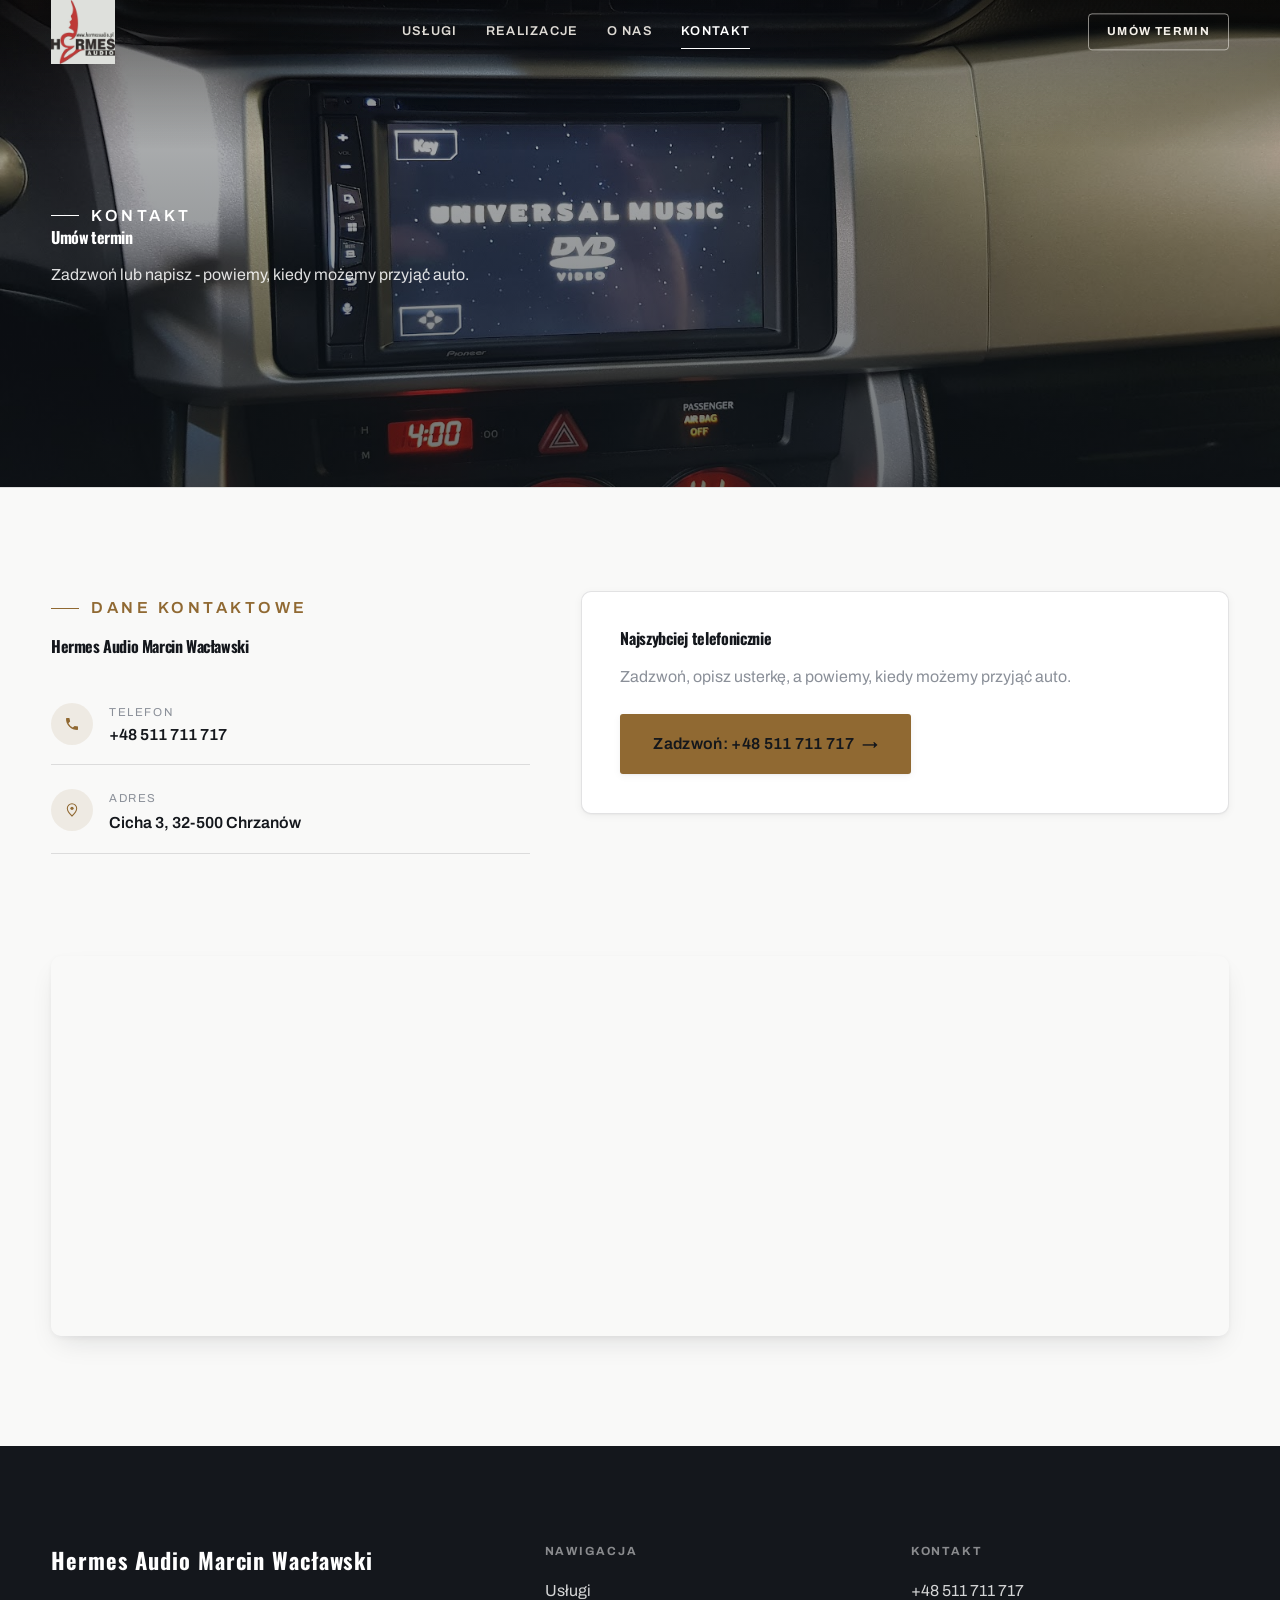
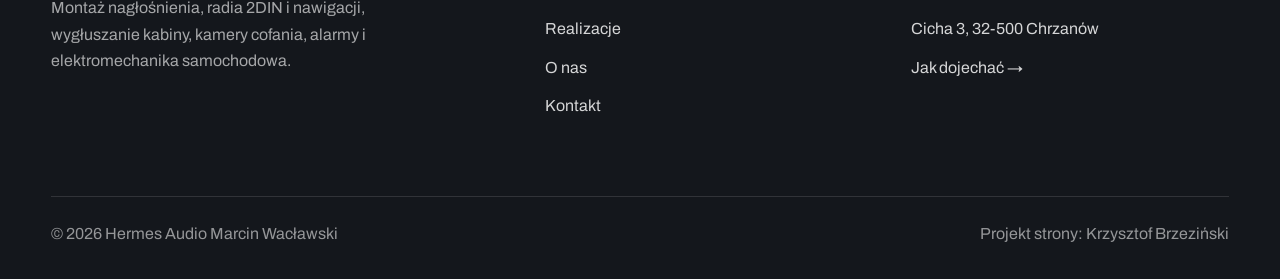
==== kontakt.html @ f65527d9 "Demo strony: Hermes Audio Marcin Wacławski (car audio, Chrzanów) Co-Authored-By: Claude Opus 4.8 (1M" ====
<!DOCTYPE html>
<html lang="pl">
<head>
<meta charset="UTF-8">
<meta name="viewport" content="width=device-width, initial-scale=1.0">
<title>Kontakt - Hermes Audio Marcin Wacławski</title>
<meta name="description" content="Kontakt Hermes Audio Marcin Wacławski - Cicha 3, 32-500 Chrzanów">
<link rel="preconnect" href="https://fonts.googleapis.com">
<link rel="preconnect" href="https://fonts.gstatic.com" crossorigin>
<link href="https://fonts.googleapis.com/css2?family=Oswald:wght@500;600;700&family=Archivo:wght@400;500;600&display=swap" rel="stylesheet">
<link rel="stylesheet" href="assets/styles.css">
</head>
<body>

<header class="nav">
  <div class="wrap nav-inner">
    <a class="brand brand-has-logo" href="index.html"><img class="brand-logo" src="img/logo.jpg" alt="Hermes Audio Marcin Wacławski"></a>
    <nav class="nav-links">
      <a href="oferta.html">Usługi</a>
      <a href="realizacje.html">Realizacje</a>
      <a href="o-nas.html">O nas</a>
      <a href="kontakt.html" class="active">Kontakt</a>
      <a href="kontakt.html" class="btn btn-accent">Umów termin</a>
    </nav>
    <button class="nav-toggle" aria-label="Menu"><span></span><span></span><span></span></button>
  </div>
</header>

<section class="pagehead">
  <img src="img/g4.jpg" alt="Hermes Audio Marcin Wacławski - Umów termin">
  <div class="wrap">
    <span class="eyebrow">Kontakt</span>
    <h1>Umów termin</h1>
    <p>Zadzwoń lub napisz - powiemy, kiedy możemy przyjąć auto.</p>
  </div>
</section>
<section>
  <div class="wrap contact-grid">
    <div class="reveal">
      <span class="eyebrow">Dane kontaktowe</span>
      <h2 style="margin:var(--space-4) 0 var(--space-6)">Hermes Audio Marcin Wacławski</h2>
      <div class="info-list">
        <div class="info-row"><div class="ic"><svg class="ico-tel" width="16" height="16" viewBox="0 0 24 24" fill="none" aria-hidden="true"><path d="M6.6 10.8a15.5 15.5 0 0 0 6.6 6.6l2.2-2.2a1 1 0 0 1 1-.24 11.4 11.4 0 0 0 3.6.58 1 1 0 0 1 1 1V20a1 1 0 0 1-1 1A17 17 0 0 1 3 4a1 1 0 0 1 1-1h3.5a1 1 0 0 1 1 1c0 1.25.2 2.46.58 3.6a1 1 0 0 1-.25 1l-2.23 2.2Z" fill="currentColor"/></svg></div><div><div class="lbl">Telefon</div><a class="val" href="tel:+48511711717">+48 511 711 717</a></div></div>
        <div class="info-row"><div class="ic"><svg class="ico-pin" width="16" height="16" viewBox="0 0 24 24" fill="none" aria-hidden="true"><path d="M12 21s7-6.1 7-11.5A7 7 0 0 0 5 9.5C5 14.9 12 21 12 21Z" stroke="currentColor" stroke-width="1.6" fill="none"/><circle cx="12" cy="9.5" r="2.4" fill="currentColor"/></svg></div><div><div class="lbl">Adres</div><div class="val">Cicha 3, 32-500 Chrzanów</div></div></div>
      </div>
    </div>
    <div class="reveal">
      <div class="form">
        <h3 style="margin-bottom:var(--space-4)">Najszybciej telefonicznie</h3>
        <p class="muted" style="margin-bottom:var(--space-5)">Zadzwoń, opisz usterkę, a powiemy, kiedy możemy przyjąć auto.</p>
        <a href="tel:+48511711717" class="btn btn-accent" style="justify-content:center">Zadzwoń: +48 511 711 717 <span class="arr">→</span></a>
      </div>
    </div>
  </div>
</section>
<section style="padding-top:0">
  <div class="wrap reveal">
    <iframe class="map" title="Hermes Audio Marcin Wacławski - Chrzanów" src="https://maps.google.com/maps?q=50.137861%2C19.421648&z=15&output=embed" loading="lazy" referrerpolicy="no-referrer-when-downgrade"></iframe>
  </div>
</section>

<footer>
  <div class="wrap">
    <div class="foot-grid">
      <div class="foot-brand">
        <div class="name">Hermes Audio Marcin Wacławski</div>
        <p>Montaż nagłośnienia, radia 2DIN i nawigacji, wygłuszanie kabiny, kamery cofania, alarmy i elektromechanika samochodowa.</p>
      </div>
      <div class="foot-col">
        <h4>Nawigacja</h4>
        <a href="oferta.html">Usługi</a>
        <a href="realizacje.html">Realizacje</a>
        <a href="o-nas.html">O nas</a>
        <a href="kontakt.html">Kontakt</a>
      </div>
      <div class="foot-col">
        <h4>Kontakt</h4>
        <a href="tel:+48511711717">+48 511 711 717</a>
        <p>Cicha 3, 32-500 Chrzanów</p>
        <a href="https://maps.google.com/?cid=7711486730273551252&g_mp=CiVnb29nbGUubWFwcy5wbGFjZXMudjEuUGxhY2VzLkdldFBsYWNlEAIYBCAA" target="_blank" rel="noopener">Jak dojechać →</a>
      </div>
    </div>
    <div class="foot-bot">
      <span>© 2026 Hermes Audio Marcin Wacławski</span>
      <span>Projekt strony: Krzysztof Brzeziński</span>
    </div>
  </div>
</footer>
<div class="sticky-reserve"><a class="sr-book" href="kontakt.html">Umów termin</a><a class="sr-call" href="tel:+48511711717" aria-label="Zadzwoń"><svg class="ico-tel" width="16" height="16" viewBox="0 0 24 24" fill="none" aria-hidden="true"><path d="M6.6 10.8a15.5 15.5 0 0 0 6.6 6.6l2.2-2.2a1 1 0 0 1 1-.24 11.4 11.4 0 0 0 3.6.58 1 1 0 0 1 1 1V20a1 1 0 0 1-1 1A17 17 0 0 1 3 4a1 1 0 0 1 1-1h3.5a1 1 0 0 1 1 1c0 1.25.2 2.46.58 3.6a1 1 0 0 1-.25 1l-2.23 2.2Z" fill="currentColor"/></svg></a></div>

<script src="assets/main.js"></script>
</body>
</html>
---- assets/styles.css ----
/* ============================================================
   STOLBASZ — premium, architektoniczny B2B fit-out
   Jasna paleta, zero brązu. System wg premium-web-craft.
   Projekt strony: Krzysztof Brzeziński
   ============================================================ */

:root{
  /* PALETA — jasna, architektoniczna, chłodna */
  --paper:#f4f5f7;          /* główne tło */
  --paper-2:#e7e9ee;        /* sekcje alternatywne (chłodny jasny szary) */
  --paper-3:#e7e9ee;        /* delikatne wypełnienia */
  --ink:#14171c;            /* tekst główny — chłodny grafit */
  --ink-soft:#1f242c;       /* nagłówki drugorzędne */
  --muted:#8b9099;          /* tekst poboczny */
  --line:rgba(20,23,28,.12);/* hairline */
  --accent:#c8a04a;         /* stonowany petrol-slate — jedyny akcent */
  --accent-d:#9a7a31;
  --accent-soft:rgba(200,160,74,.10);
  --dark:#14171c;           /* sekcje ciemne (stopka/CTA) */

  /* ODSTĘPY — skala 4/8 */
  --space-1:4px; --space-2:8px; --space-3:12px; --space-4:16px; --space-5:24px;
  --space-6:32px; --space-7:48px; --space-8:64px; --space-9:96px; --space-10:128px;

  /* TYPOGRAFIA — fluid clamp() */
  --text-sm:clamp(.82rem,.8rem+.1vw,.9rem);
  --text-base:clamp(1rem,.97rem+.15vw,1.1rem);
  --text-lg:clamp(1.12rem,1.05rem+.3vw,1.3rem);
  --text-h3:clamp(1.2rem,1.1rem+.5vw,1.5rem);
  --text-h2:clamp(1.9rem,1.5rem+1.9vw,2.8rem);
  --text-h1:clamp(2.6rem,1.9rem+3.6vw,4.6rem);

  /* PROMIENIE — architektoniczne, raczej ostre */
  --r-sm:3px; --r-md:6px; --r-lg:10px;

  /* RUCH */
  --ease:cubic-bezier(.25,.46,.45,.94); --dur:.24s;

  /* CIENIE — miękkie, warstwowe */
  --sh-sm:0 1px 2px rgba(16,24,32,.04), 0 2px 8px rgba(16,24,32,.05);
  --sh-md:0 2px 6px rgba(16,24,32,.05), 0 12px 28px -8px rgba(16,24,32,.12);
  --sh-lg:0 6px 14px rgba(16,24,32,.07), 0 26px 56px -18px rgba(16,24,32,.22);

  --hairline:1px solid var(--line);

  --font-display:'Oswald','Archivo',sans-serif;
  --font-body:'Archivo',sans-serif;
}

*{box-sizing:border-box;margin:0;padding:0}
html{scroll-behavior:smooth}
body{
  font-family:var(--font-body);
  font-size:var(--text-base);
  line-height:1.65;
  color:var(--ink);
  background:var(--paper);
  -webkit-font-smoothing:antialiased;
  text-rendering:optimizeLegibility;
}
img{max-width:100%;display:block}
a{color:inherit;text-decoration:none}

.wrap{width:min(92%,1180px);margin-inline:auto}
section{padding-block:clamp(52px,6.5vw,96px)}

h1,h2,h3{font-family:var(--font-display);font-weight:700;line-height:1.08;letter-spacing:-.02em;color:var(--ink)}
h1{font-size:var(--text-h1);letter-spacing:-.035em}
h2{font-size:var(--text-h2);letter-spacing:-.025em}
h3{font-size:var(--text-h3)}
p{max-width:65ch}

.eyebrow{
  font-family:var(--font-body);
  font-size:var(--text-sm);
  font-weight:600;
  letter-spacing:.18em;
  text-transform:uppercase;
  color:var(--accent);
  display:inline-flex;align-items:center;gap:var(--space-3);
}
.eyebrow::before{content:"";width:28px;height:1px;background:var(--accent);display:inline-block}

.muted{color:var(--muted)}
.lead{font-size:var(--text-lg);line-height:1.55;color:var(--ink-soft);max-width:50ch}

/* ---------- BUTTONS ---------- */
.btn{
  display:inline-flex;align-items:center;gap:var(--space-2);
  font-weight:600;font-size:var(--text-sm);letter-spacing:.02em;
  padding:var(--space-4) var(--space-6);
  border-radius:var(--r-sm);
  transition:transform var(--dur) var(--ease),box-shadow var(--dur) var(--ease),background var(--dur) var(--ease);
  cursor:pointer;border:1px solid transparent;
}
.btn-accent{background:var(--accent);color:#fff;box-shadow:var(--sh-sm)}
.btn-accent:hover{background:var(--accent-d);transform:translateY(-2px);box-shadow:var(--sh-md)}
.btn-accent:active{transform:translateY(0);box-shadow:var(--sh-sm)}
.btn-ghost{background:transparent;color:var(--ink);border-color:var(--line)}
.btn-ghost:hover{border-color:var(--accent);color:var(--accent);transform:translateY(-2px)}
.btn-light{background:#fff;color:var(--ink);box-shadow:var(--sh-sm)}
.btn-light:hover{transform:translateY(-2px);box-shadow:var(--sh-md)}
.btn .arr{transition:transform var(--dur) var(--ease)}
.btn:hover .arr{transform:translateX(4px)}

/* ---------- NAV ---------- */
.nav{
  position:sticky;top:0;z-index:50;
  background:color-mix(in srgb,var(--paper) 88%,transparent);
  backdrop-filter:saturate(140%) blur(10px);
  border-bottom:var(--hairline);
}
.nav-inner{display:flex;align-items:center;justify-content:space-between;height:72px}
.brand{display:flex;flex-direction:column;line-height:1}
.brand .name{font-family:var(--font-display);font-weight:800;font-size:1.35rem;letter-spacing:.04em}
.brand .sub{font-size:.62rem;letter-spacing:.34em;text-transform:uppercase;color:var(--muted);margin-top:5px}
.nav-links{display:flex;align-items:center;gap:var(--space-6)}
.nav-links a{font-size:var(--text-sm);font-weight:500;color:var(--ink-soft);position:relative;padding-block:4px;transition:color var(--dur) var(--ease)}
.nav-links a::after{content:"";position:absolute;left:0;bottom:0;width:0;height:1.5px;background:var(--accent);transition:width var(--dur) var(--ease)}
.nav-links a:hover,.nav-links a.active{color:var(--ink)}
.nav-links a:hover::after,.nav-links a.active::after{width:100%}
.nav-links .btn{padding:var(--space-2) var(--space-5)}
/* przyciski w nav: właściwy kolor (przebij .nav-links a) + bez podkreślenia */
.nav-links a.btn-accent{color:#fff}
.nav-links a.btn-ghost,.nav-links a.btn-light{color:var(--ink)}
.nav-links a.btn::after{display:none}
.nav-toggle{display:none;background:none;border:none;cursor:pointer;flex-direction:column;gap:5px;padding:8px}
.nav-toggle span{width:24px;height:2px;background:var(--ink);transition:var(--dur)}

/* ---------- HERO (split) ---------- */
.hero{position:relative;overflow:hidden;border-bottom:var(--hairline)}
.hero-grid{display:grid;grid-template-columns:1.05fr .95fr;gap:clamp(24px,4vw,60px);align-items:center;
  padding-block:clamp(36px,4.5vw,64px)}
.hero-copy .eyebrow{margin-bottom:var(--space-5)}
.hero-copy h1{margin-bottom:var(--space-5)}
.hero-copy .lead{margin-bottom:var(--space-7)}
.hero-actions{display:flex;flex-wrap:wrap;gap:var(--space-4)}
.hero-art{position:relative;aspect-ratio:4/3;border-radius:var(--r-lg);overflow:hidden;box-shadow:var(--sh-lg)}
.hero-art img{width:100%;height:100%;object-fit:cover}
.hero-art::after{content:"";position:absolute;inset:0;background:linear-gradient(180deg,transparent 55%,rgba(18,24,28,.28))}
.hero-badge{position:absolute;left:var(--space-5);bottom:var(--space-5);z-index:2;
  background:rgba(252,252,251,.94);backdrop-filter:blur(4px);
  border-radius:var(--r-md);padding:var(--space-4) var(--space-5);box-shadow:var(--sh-md);max-width:78%}
.hero-badge strong{display:block;font-family:var(--font-display);font-size:1rem;letter-spacing:-.01em}
.hero-badge span{font-size:var(--text-sm);color:var(--muted)}

/* ---------- HERO duży / kinowy (strona główna) ---------- */
.hero-cine{position:relative;min-height:clamp(560px,82vh,840px);min-height:clamp(560px,82svh,840px);display:flex;align-items:center;overflow:hidden;border-bottom:var(--hairline)}
.hero-cine>img{position:absolute;inset:0;width:100%;height:100%;object-fit:cover;z-index:0}
.hero-cine::after{content:"";position:absolute;inset:0;z-index:1;
  background:linear-gradient(95deg,rgba(13,18,23,.86) 0%,rgba(13,18,23,.64) 32%,rgba(13,18,23,.24) 62%,rgba(13,18,23,.04) 100%)}
.hero-cine .wrap{position:relative;z-index:2;padding-block:var(--space-8)}
.hero-cine .hero-copy{max-width:660px}
.hero-cine .eyebrow{color:#fff;margin-bottom:var(--space-5)}
.hero-cine .eyebrow::before{background:#fff}
.hero-cine h1{color:#fff;margin-bottom:var(--space-5);font-size:clamp(2.9rem,2rem+4.4vw,5.2rem)}
.hero-cine .lead{color:rgba(255,255,255,.92);max-width:48ch;margin-bottom:var(--space-7)}
.hero-cine .hero-actions{display:flex;flex-wrap:wrap;gap:var(--space-4)}
@media(max-width:680px){
  .hero-cine{min-height:clamp(520px,76vh,640px);min-height:clamp(520px,76svh,640px);align-items:flex-end}
  .hero-cine::after{background:linear-gradient(0deg,rgba(13,18,23,.9) 6%,rgba(13,18,23,.45) 55%,rgba(13,18,23,.25) 100%)}
  .hero-cine .wrap{padding-bottom:var(--space-9)}
}

/* full-bleed hero variant (podstrony) */
.pagehead{position:relative;min-height:46vh;min-height:46svh;display:flex;align-items:flex-end;overflow:hidden;border-bottom:var(--hairline)}
.pagehead img{position:absolute;inset:0;width:100%;height:100%;object-fit:cover}
.pagehead::after{content:"";position:absolute;inset:0;background:linear-gradient(180deg,rgba(18,24,28,.25),rgba(18,24,28,.62))}
.pagehead .wrap{position:relative;z-index:2;padding-block:var(--space-9);color:#fff}
.pagehead h1{color:#fff;max-width:18ch}
.pagehead .eyebrow{color:#fff}
.pagehead .eyebrow::before{background:#fff}
.pagehead p{color:rgba(255,255,255,.86);margin-top:var(--space-4);max-width:54ch}

/* ---------- STRIP (pasek skrótów / liczby) ---------- */
.strip{background:var(--dark);color:#fff}
.strip .wrap{display:grid;grid-template-columns:repeat(4,1fr);gap:var(--space-6);padding-block:var(--space-8)}
.strip .item .k{font-family:var(--font-display);font-size:clamp(1.6rem,1.2rem+1.4vw,2.4rem);font-weight:800;letter-spacing:-.02em;color:#fff}
.strip .item .v{font-size:var(--text-sm);color:rgba(255,255,255,.66);margin-top:var(--space-2);line-height:1.45}
.strip .item{border-left:2px solid var(--accent);padding-left:var(--space-5)}

/* ---------- SECTION HEAD ---------- */
.head{max-width:48rem;margin-bottom:var(--space-8)}
.head.center{margin-inline:auto;text-align:center}
.head .eyebrow{margin-bottom:var(--space-4)}
.head h2{margin-bottom:var(--space-4)}
.head p{color:var(--muted);font-size:var(--text-lg);line-height:1.55}
.head.center p{margin-inline:auto}

/* ---------- INTRO SPLIT ---------- */
.split{display:grid;grid-template-columns:.92fr 1.08fr;gap:clamp(28px,5vw,80px);align-items:center}
.split.rev{grid-template-columns:1.08fr .92fr}
.split.rev .split-art{order:-1}
.split-art{position:relative;aspect-ratio:5/4;border-radius:var(--r-lg);overflow:hidden;box-shadow:var(--sh-lg)}
.split-art img{width:100%;height:100%;object-fit:cover}
.split-copy h2{margin-bottom:var(--space-5)}
.split-copy p+p{margin-top:var(--space-4)}
.split-copy .btn{margin-top:var(--space-6)}

/* ---------- SERVICES (zakres) ---------- */
.svc-grid{display:grid;grid-template-columns:repeat(auto-fit,minmax(280px,1fr));gap:var(--space-5)}
.svc{background:#fff;border:var(--hairline);border-radius:var(--r-md);padding:var(--space-7) var(--space-6);
  transition:transform var(--dur) var(--ease),box-shadow var(--dur) var(--ease),border-color var(--dur) var(--ease);
  position:relative;overflow:hidden}
.svc::before{content:"";position:absolute;left:0;top:0;width:3px;height:0;background:var(--accent);transition:height var(--dur) var(--ease)}
.svc:hover{transform:translateY(-4px);box-shadow:var(--sh-md);border-color:transparent}
.svc:hover::before{height:100%}
.svc .ic{font-family:var(--font-display);font-size:.8rem;font-weight:700;letter-spacing:.12em;color:var(--accent);margin-bottom:var(--space-4)}
.svc h3{margin-bottom:var(--space-3);font-size:1.22rem}
.svc p{color:var(--muted);font-size:var(--text-base);line-height:1.6}

/* big detailed service rows */
.svc-row{display:grid;grid-template-columns:.8fr 1.2fr;gap:clamp(20px,4vw,60px);align-items:center;padding-block:var(--space-8)}
.svc-row+.svc-row{border-top:var(--hairline)}
.svc-row.rev{grid-template-columns:1.2fr .8fr}
.svc-row.rev .svc-row-art{order:-1}
.svc-row-art{aspect-ratio:4/3;border-radius:var(--r-md);overflow:hidden;box-shadow:var(--sh-md)}
.svc-row-art img{width:100%;height:100%;object-fit:cover}
.svc-row h3{font-size:1.5rem;margin-bottom:var(--space-4)}
.svc-row .num{font-family:var(--font-display);font-size:.85rem;font-weight:700;letter-spacing:.14em;color:var(--accent);display:block;margin-bottom:var(--space-3)}
.svc-row ul{list-style:none;margin-top:var(--space-4);display:flex;flex-direction:column;gap:var(--space-2)}
.svc-row li{position:relative;padding-left:var(--space-5);color:var(--muted);font-size:var(--text-base)}
.svc-row li::before{content:"";position:absolute;left:0;top:.62em;width:8px;height:1px;background:var(--accent)}

/* ---------- GALLERY (realizacje) ---------- */
.gallery{display:grid;grid-template-columns:repeat(12,1fr);gap:var(--space-4);grid-auto-rows:200px}
/* GALERIA MASONRY — pionowe zdjęcia (portrety beauty/wellness) bez przycinania: kolumny, height auto */
.gallery-masonry{column-count:3;column-gap:var(--space-4)}
@media(max-width:900px){.gallery-masonry{column-count:2}}
@media(max-width:560px){.gallery-masonry{column-count:1}}
.gallery-masonry .m-tile{break-inside:avoid;margin:0 0 var(--space-4);padding:0;position:relative;overflow:hidden;border-radius:var(--r-md);border:1px solid var(--line)}
.gallery-masonry .m-tile img{width:100%;height:auto;display:block}
.gallery-masonry .m-tile .cap{position:absolute;left:0;right:0;bottom:0;padding:var(--space-4);color:#fff;background:linear-gradient(0deg,rgba(0,0,0,.55),transparent);font-size:var(--text-sm)}
.gallery-masonry .m-tile .cap small{display:block;font-weight:400;opacity:.78;letter-spacing:.04em;text-transform:uppercase;font-size:.66rem;margin-top:3px}
.tile{position:relative;overflow:hidden;border-radius:var(--r-md);box-shadow:var(--sh-sm);
  transition:transform var(--dur) var(--ease),box-shadow var(--dur) var(--ease)}
.tile img{width:100%;height:100%;object-fit:cover;transition:transform .6s var(--ease)}
.tile:hover{box-shadow:var(--sh-md)}
.tile:hover img{transform:scale(1.05)}
.tile .cap{position:absolute;left:0;right:0;bottom:0;padding:var(--space-5) var(--space-4) var(--space-4);
  background:linear-gradient(transparent,rgba(18,24,28,.78));color:#fff;
  font-size:var(--text-sm);font-weight:600;letter-spacing:.01em;
  opacity:0;transform:translateY(8px);transition:var(--dur) var(--ease)}
.tile:hover .cap{opacity:1;transform:translateY(0)}
.tile .cap small{display:block;font-weight:400;opacity:.78;letter-spacing:.04em;text-transform:uppercase;font-size:.66rem;margin-top:3px}
/* bento spans */
.t-wide{grid-column:span 6}
.t-tall{grid-column:span 6;grid-row:span 2}
.t-std{grid-column:span 6}
.t-third{grid-column:span 4}
.t-two3{grid-column:span 8}

/* ---------- TRUST / WIARYGODNOŚĆ ---------- */
.trust{background:var(--paper-2)}
.trust-grid{display:grid;grid-template-columns:repeat(auto-fit,minmax(240px,1fr));gap:var(--space-5);margin-top:var(--space-7)}
.trust-card{background:#fff;border-radius:var(--r-md);padding:var(--space-7) var(--space-6);box-shadow:var(--sh-sm);border-top:3px solid var(--accent)}
.trust-card .big{font-family:var(--font-display);font-size:clamp(1.8rem,1.3rem+1.6vw,2.6rem);font-weight:800;letter-spacing:-.02em;color:var(--ink);line-height:1}
.trust-card h3{font-size:1.12rem;margin:var(--space-3) 0 var(--space-2)}
.trust-card p{color:var(--muted);font-size:var(--text-base);line-height:1.55}

/* ---------- CTA band ---------- */
.cta{background:var(--dark);color:#fff;position:relative;overflow:hidden}
.cta .wrap{display:grid;grid-template-columns:1.4fr .6fr;gap:var(--space-7);align-items:center;position:relative;z-index:2}
.cta h2{color:#fff;max-width:20ch}
.cta p{color:rgba(255,255,255,.74);margin-top:var(--space-4)}
.cta-actions{display:flex;flex-direction:column;gap:var(--space-3);align-items:flex-start}
.cta::before{content:"";position:absolute;right:-80px;top:-80px;width:360px;height:360px;border-radius:50%;
  background:radial-gradient(circle,var(--accent-soft),transparent 70%)}

/* ---------- CONTACT ---------- */
.contact-grid{display:grid;grid-template-columns:.85fr 1.15fr;gap:clamp(28px,4vw,56px);align-items:start}
.info-list{display:flex;flex-direction:column;gap:var(--space-2)}
.info-row{display:flex;gap:var(--space-4);align-items:flex-start;padding-block:var(--space-4);border-bottom:var(--hairline)}
.info-row .ic{flex:none;width:42px;height:42px;display:grid;place-items:center;border-radius:50%;
  background:var(--accent-soft);color:var(--accent);font-size:1.05rem}
.info-row .lbl{font-size:.72rem;letter-spacing:.14em;text-transform:uppercase;color:var(--muted)}
.info-row .val{font-weight:600;font-size:var(--text-base);margin-top:2px}
.info-row a.val:hover{color:var(--accent)}
.map{border:none;border-radius:var(--r-lg);box-shadow:var(--sh-md);width:100%;height:100%;min-height:380px;filter:grayscale(.2) contrast(1.02)}
.form{background:#fff;border:var(--hairline);border-radius:var(--r-lg);padding:clamp(24px,3vw,40px);box-shadow:var(--sh-sm)}
.form .fld{margin-bottom:var(--space-5)}
.form label{display:block;font-size:var(--text-sm);font-weight:600;margin-bottom:var(--space-2)}
.form input,.form textarea{width:100%;font-family:inherit;font-size:var(--text-base);color:var(--ink);
  padding:var(--space-4);border:var(--hairline);border-radius:var(--r-sm);background:var(--paper);transition:border-color var(--dur)}
.form input:focus,.form textarea:focus{outline:none;border-color:var(--accent);background:#fff}
.form textarea{resize:vertical;min-height:120px}
.form .note{font-size:var(--text-sm);color:var(--muted);margin-top:var(--space-3)}

/* ---------- FOOTER ---------- */
footer{background:var(--dark);color:#fff;padding-block:var(--space-9) var(--space-6)}
.foot-grid{display:grid;grid-template-columns:1.4fr 1fr 1fr;gap:var(--space-7);margin-bottom:var(--space-8)}
.foot-brand .name{font-family:var(--font-display);font-weight:800;font-size:1.4rem;letter-spacing:.04em}
.foot-brand p{color:rgba(255,255,255,.62);margin-top:var(--space-4);font-size:var(--text-base);max-width:38ch}
.foot-col h4{font-size:.74rem;letter-spacing:.16em;text-transform:uppercase;color:rgba(255,255,255,.5);margin-bottom:var(--space-4)}
.foot-col a,.foot-col p{display:block;color:rgba(255,255,255,.82);font-size:var(--text-base);margin-bottom:var(--space-3)}
.foot-col a:hover{color:#fff}
.foot-bot{border-top:1px solid rgba(255,255,255,.12);padding-top:var(--space-5);display:flex;justify-content:space-between;flex-wrap:wrap;gap:var(--space-3);
  font-size:var(--text-sm);color:rgba(255,255,255,.55)}
.foot-bot a:hover{color:#fff}

/* ---------- REVEAL ---------- */
.reveal{opacity:0;transform:translateY(22px);transition:opacity .6s var(--ease),transform .6s var(--ease)}
.reveal.in{opacity:1;transform:none}

/* ---------- RESPONSIVE ---------- */
@media(max-width:920px){
  .hero-grid,.split,.split.rev,.svc-row,.svc-row.rev,.cta .wrap,.contact-grid,.foot-grid{grid-template-columns:1fr}
  .split.rev .split-art,.svc-row.rev .svc-row-art{order:0}
  .hero-art{aspect-ratio:16/10;max-height:420px}
  .strip .wrap{grid-template-columns:repeat(2,1fr);gap:var(--space-7)}
  .gallery{grid-auto-rows:180px}
  .t-wide,.t-tall,.t-std,.t-third,.t-two3{grid-column:span 6}
  .t-tall{grid-row:span 1}
  .cta-actions{flex-direction:row;flex-wrap:wrap}
  .foot-grid{gap:var(--space-6)}
}
@media(max-width:680px){
  .nav-links{position:fixed;inset:72px 0 auto 0;background:var(--paper);flex-direction:column;align-items:stretch;
    gap:0;padding:var(--space-4) 6%;border-bottom:var(--hairline);box-shadow:var(--sh-md);
    transform:translateY(-120%);transition:transform var(--dur) var(--ease)}
  .nav-links.open{transform:translateY(0)}
  .nav-links a{padding-block:var(--space-4);border-bottom:var(--hairline)}
  .nav-links .btn{margin-top:var(--space-3);justify-content:center}
  .nav-toggle{display:flex}
  .strip .wrap{grid-template-columns:1fr}
  .gallery{grid-template-columns:repeat(6,1fr)}
  .foot-grid{grid-template-columns:1fr}
}
@media(prefers-reduced-motion:reduce){
  *{animation-duration:.01ms!important;transition:none!important}
  .reveal{opacity:1!important;transform:none!important}
  html{scroll-behavior:auto}
}

/* ============================================================
   PREMIUM LAYER — destylat deep-researchu branż (anty-AI, spokój).
   Zmienne STOLBASZ (--accent/--ink/--paper/--line/--dark). Ruch ledwo
   zauważalny, krzywa cubic-bezier(.16,.84,.44,1); prefers-reduced-motion
   pokryte blanketem wyżej. Karty hairline zamiast cieni = #1 sygnał „nie-AI".
   ============================================================ */

/* więcej oddechu między sekcjami (liderzy: 110-130px) */
section{padding-block:clamp(64px,8vw,128px)}

/* 1) Aksamitny reveal — dłuższa, miękka krzywa zamiast „skoku" */
.reveal{transition:opacity .9s cubic-bezier(.16,.84,.44,1),transform .9s cubic-bezier(.16,.84,.44,1);will-change:opacity,transform}
/* stagger TYLKO w galerii (tam pozycja = porządek dzieci) */
.gallery .reveal:nth-child(2){transition-delay:.07s}
.gallery .reveal:nth-child(3){transition-delay:.14s}
.gallery .reveal:nth-child(4){transition-delay:.21s}
.gallery .reveal:nth-child(5){transition-delay:.28s}
.gallery .reveal:nth-child(6){transition-delay:.35s}

/* 2) Hero STATYCZNY na .hero-cine — Ken Burns CAŁKIEM WYŁĄCZONY 26.06 (3. zgłoszenie Szymona).
   GENEZA: animowanie scale na <img> hero z teksturami (cegły/framugi) re-samplinguje obraz
   klatka po klatce → na części ekranów drobne drganie/shimmer = „heroshot się trzęsie".
   translateY usunięto wcześniej, scale-only + will-change/GPU NIE wystarczyły do GWARANCJI gładkości.
   Krzysztof zażądał pewności („make sure, że błąd się nie pojawi") > efekt. Zero animacji = 0% drgania.
   Delikatny zoom zostaje TYLKO w pełnoekranowych hero gastro/studio (hg-bg/hs-bg — tło, inny
   mechanizm, chwalone, nigdy nie zgłaszane). NIE wracać do KB na .hero-cine bez realnego testu
   na sprzęcie klienta — to ryzyko regresji „trzęsienia”. */
/* BEZPIECZNY "wow" na hero = jednorazowy FADE-IN (opacity), nie zoom.
   opacity nie dotyka bitmapy → gładkie na KAŻDYM zdjęciu/ekranie/GPU, zero ryzyka migotania.
   Geometryczny ruch (scale/translate) na .hero-cine jest ZAKAZANY (bramka pilnuje). */
@keyframes heroFade{from{opacity:0}to{opacity:1}}
.hero-cine>img{transform:none;animation:heroFade 1.1s ease-out both}

/* 3) Akcentowy hairline pod nagłówkiem sekcji, który „rysuje się" przy wejściu */
.head h2{position:relative;padding-bottom:18px}
.head h2::after{content:"";position:absolute;left:0;bottom:0;height:1px;width:0;background:var(--accent);transition:width 1s cubic-bezier(.16,.84,.44,1) .15s}
.head.center h2::after{left:50%;transform:translateX(-50%)}
.head.reveal.in h2::after,.head.center.reveal.in h2::after{width:54px}

/* 4) Karty HAIRLINE zamiast cieni/zaokrągleń (najmocniejszy anty-AI detal) */
.svc{background:transparent;border:1px solid var(--line);border-radius:var(--r-sm);box-shadow:none}
.svc:hover{box-shadow:none;border-color:var(--accent);transform:translateY(-3px)}
.trust-card{background:transparent;box-shadow:none;border:1px solid var(--line);border-top:2px solid var(--accent);border-radius:var(--r-sm)}
.tile{box-shadow:none;border-radius:var(--r-sm)}
.tile:hover{box-shadow:none}

/* 5) Sticky-nav kondensuje się po przewinięciu (sygnał dopracowania) */
.nav{transition:box-shadow .4s ease,background .4s ease}
.nav.is-stuck{box-shadow:0 1px 0 var(--line),0 14px 30px -24px rgba(0,0,0,.45)}
.nav-inner{transition:height .35s var(--ease)}
.nav.is-stuck .nav-inner{height:60px}

/* 6) MANIFESTO — pełnoekranowy cytat-bohater (zastępuje generyczne „Dlaczego my") */
.manifesto{background:var(--paper-2);text-align:center}
.manifesto .wrap{max-width:60rem}
.manifesto p{font-family:var(--font-display);font-style:italic;font-size:clamp(1.6rem,1rem+2.4vw,2.8rem);line-height:1.32;color:var(--ink-soft);margin-inline:auto;max-width:26ch;position:relative;padding-top:var(--space-8)}
.manifesto p::before{content:"";position:absolute;top:0;left:50%;transform:translateX(-50%);width:54px;height:1px;background:var(--accent)}
.manifesto p span{color:var(--accent);font-style:italic}

/* 7) GATEWAYS — 3 duże bramy-zdjęcia (zamiast paska menu usług) */
.gateways{display:grid;grid-template-columns:repeat(3,1fr);gap:var(--space-4)}
.gateway{position:relative;aspect-ratio:3/4;overflow:hidden;border-radius:var(--r-sm);display:block}
.gateway img{width:100%;height:100%;object-fit:cover;transition:transform .8s var(--ease),filter .5s var(--ease)}
.gateway::after{content:"";position:absolute;inset:0;background:linear-gradient(180deg,transparent 38%,rgba(18,24,28,.74))}
.gateway:hover img{transform:scale(1.05);filter:brightness(1.05)}
.gateway .g-ttl{position:absolute;left:0;right:0;bottom:0;z-index:2;padding:var(--space-6) var(--space-5);color:#fff;font-family:var(--font-display);font-size:1.45rem;letter-spacing:-.01em;line-height:1.15}
.gateway .g-ttl small{display:block;font-family:var(--font-body);font-size:var(--text-sm);font-weight:400;opacity:.82;letter-spacing:.03em;margin-top:5px}
@media(max-width:760px){.gateways{grid-template-columns:1fr}.gateway{aspect-ratio:16/10}}

/* 8) LOGO klienta w nagłówku (gdy podane --logo) */
/* 52px domyślnie (feedback Bartka 06.07.2026: 40px ginęło, uwaga padła 3x; ~56px sprawdzone na żywym demie anna-borowiec-makeup) */
.brand-logo{height:64px;width:auto;max-width:300px;object-fit:contain;display:block}
.nav.is-stuck .brand-logo{height:52px}
@media(max-width:680px){.brand-logo{height:46px;max-width:210px}}

/* === rodzina: auto === */
/* ============================================================
   RODZINA: AUTO (detailing / auto-serwis / powłoki / lakiernictwo / myjnia)
   Doklejane NA WIERZCH base.css. Skin auto (Oswald + grafit/bursztyn).
   Filozofia: PREMIUM, MĘSKO, TECHNICZNIE + "Umów termin". Jasna baza, ciemne kinowe hero, Oswald CAPS.
   (Świadomie BEZ ciemnej bazy - dark-skin guard wymusza jasne tło; ciemne hero+paski daja dramat.)
   FAZA 3 (research wf_5b470404, topowe studia detailingu/powłok): osobny układ - hero-auto (kicker+claim+1 CTA),
   nav fixed przezroczysty->ciemny grafit + zwijany, spec-ribbon (sygnatura), pakiety powłok (1 ciemny band),
   before/after suwak, poziomy "bay" proces, marki. Pakiety/before-after/marki = BRAMKOWANE (tylko z reconu).
   ============================================================ */

/* --- Wersaliki na nagłówkach sekcji (motorsport/inżynierski sznyt) --- */
.head h2{text-transform:uppercase;letter-spacing:.015em}
.eyebrow{letter-spacing:.22em}

/* --- Ostrzejsze, "techniczne" karty --- */
.svc,.trust-card,.tile,.gateway,.svc-row-art,.split-art{border-radius:var(--r-sm)}

/* --- STICKY "Umów termin" (mobile) --- */
.sticky-reserve{display:none}
@media(max-width:820px){
  .sticky-reserve{display:flex;position:fixed;left:0;right:0;bottom:0;z-index:90;
    background:var(--line);box-shadow:0 -6px 20px -10px rgba(0,0,0,.4)}
  .sticky-reserve a{padding:15px 8px;text-align:center;font-weight:700;font-size:.95rem;text-transform:uppercase;letter-spacing:.03em}
  .sr-book{flex:1;background:var(--accent);color:#fff}
  .sr-call{width:60px;background:var(--paper);color:var(--ink);font-size:1.15rem;border-left:1px solid var(--line)}
  body{padding-bottom:56px}
}

/* ============================================================
   FAZA 3 - OSOBNY UKŁAD AUTO (detailing/powłoki). Wszystko poniżej doklejane na wierzch.
   ============================================================ */

/* --- Brass = ciemny tekst dla kontrastu (mosiądz #c8a04a + biel = za słaby kontrast) --- */
.btn-accent{color:#14171c}
.btn-accent:hover{color:#14171c}

/* === HERO AUTO: pełnoekranowe ciemne kino, blok dolny-lewy, Ken Burns, kontrast gwarantowany === */
.hero-auto{position:relative;height:100vh;height:100svh;min-height:560px;display:flex;align-items:flex-end;overflow:hidden;isolation:isolate;background:#0a0c0f}
.hero-auto .ha-bg{position:absolute;inset:0;width:100%;height:100%;object-fit:cover;z-index:-2;will-change:transform}
/* Ken Burns = TYLKO scale (zero translate = zero dryfu), DESKTOP-only (min-width:900) - zgodnie z konwencją base.css heroBreath, anty-jank na mobile */
@keyframes haKen{from{transform:scale(1.04)}to{transform:scale(1.12)}}
@media(min-width:900px){.hero-auto .ha-bg{animation:haKen 30s ease-out infinite alternate}}
/* Kontrast GWARANTOWANY niezależnie od zdjęcia: (a) ciemna LEWA kolumna pod tekstem (tekst jest do lewej, top->bottom),
   (b) górny scrim pod nav + dolny scrim. Nie liczymy na ciemne zdjęcie. */
.hero-auto .ha-veil{position:absolute;inset:0;z-index:-1;
  background:linear-gradient(90deg,rgba(10,12,15,.76) 0%,rgba(10,12,15,.34) 32%,rgba(10,12,15,0) 60%),
             linear-gradient(180deg,rgba(10,12,15,.42) 0%,rgba(10,12,15,0) 30%,rgba(10,12,15,.55) 78%,rgba(10,12,15,.82) 100%)}
.ha-inner{position:relative;z-index:2;margin:0 0 clamp(2.6rem,7vh,5rem) clamp(1.4rem,5vw,4rem);max-width:32ch}
.ha-tick{display:block;width:48px;height:3px;background:var(--accent);margin-bottom:clamp(1rem,2.4vh,1.6rem)}
.ha-kicker{display:block;font-family:var(--font-display);font-weight:600;text-transform:uppercase;
  letter-spacing:.22em;font-size:clamp(.72rem,1.4vw,.86rem);color:var(--accent);text-shadow:0 1px 10px rgba(0,0,0,.5)}
.ha-claim{font-family:var(--font-display);font-weight:700;text-transform:uppercase;letter-spacing:.005em;line-height:1.02;
  font-size:clamp(2.3rem,5.6vw,4.4rem);color:#fff;margin:clamp(.7rem,1.6vh,1.1rem) 0 clamp(1.5rem,3vh,2.2rem);
  text-shadow:0 2px 18px rgba(0,0,0,.55)}
.ha-cta{margin:0}
.ha-rating{margin:clamp(1rem,2vh,1.4rem) 0 0;color:#fff;font-weight:600;letter-spacing:.02em;font-size:var(--text-sm);opacity:.94;text-shadow:0 1px 10px rgba(0,0,0,.5)}
@media(max-width:640px){.ha-claim{font-size:clamp(2rem,9vw,2.7rem)}.ha-inner{margin-bottom:clamp(2rem,9vh,3.4rem)}}
@media(prefers-reduced-motion:reduce){.hero-auto .ha-bg{animation:none}}

/* === SPEC-RIBBON: poziomy pasek etykiet usług tuż pod hero (sygnatura strukturalna, NIE liczby) === */
.spec-ribbon{background:var(--paper);border-bottom:1px solid var(--line);padding-block:0}
.spec-ribbon .wrap{padding-block:var(--space-5)}
.sr-row{display:flex;flex-wrap:wrap;justify-content:center;align-items:center;gap:clamp(.8rem,2.4vw,2rem);list-style:none;margin:0;padding:0}
.sr-row li{font-family:var(--font-display);font-weight:600;text-transform:uppercase;letter-spacing:.14em;
  font-size:clamp(.7rem,1.3vw,.82rem);color:var(--ink-soft);display:flex;align-items:center}
.sr-row li:not(:last-child)::after{content:"";width:5px;height:5px;border-radius:50%;background:var(--accent);margin-left:clamp(.8rem,2.4vw,2rem)}

/* === PAKIETY POWŁOK: jedyny ciemny carbon-band w jasnej stronie (BRAMKOWANE) === */
.auto-dark{background:var(--ink)}
.auto-dark .head h2{color:#fff}
.auto-dark .head p{color:rgba(244,245,247,.74)}
.auto-dark .eyebrow{color:var(--accent)}
.auto-dark .eyebrow::before{background:var(--accent)}
.pakiety-grid{display:grid;grid-template-columns:repeat(3,1fr);gap:var(--space-6);margin-top:var(--space-8)}
.pakiet{background:rgba(255,255,255,.045);border:1px solid rgba(255,255,255,.12);border-radius:var(--r-sm);
  padding:var(--space-7) var(--space-6);display:flex;flex-direction:column;gap:var(--space-4)}
.pakiet h3{font-family:var(--font-display);text-transform:uppercase;letter-spacing:.04em;color:#fff;font-size:1.3rem}
.pak-lata{display:flex;align-items:baseline;gap:.5rem}
.pak-lata b{font-family:var(--font-display);font-size:2.4rem;line-height:1;color:var(--accent);font-weight:700}
.pak-lata span{font-size:var(--text-sm);color:rgba(244,245,247,.7);text-transform:uppercase;letter-spacing:.08em}
.pak-opis{color:rgba(244,245,247,.76);font-size:var(--text-base);line-height:1.6}
.pak-zakres{list-style:none;margin:0;padding:0;display:flex;flex-direction:column;gap:.6rem}
.pak-zakres li{position:relative;padding-left:1.4rem;padding-bottom:.6rem;color:rgba(244,245,247,.84);
  font-size:var(--text-sm);border-bottom:1px solid rgba(255,255,255,.08)}
.pak-zakres li::before{content:"";position:absolute;left:0;top:.55em;width:8px;height:2px;background:var(--accent)}
.pak-cena{margin-top:auto;font-family:var(--font-display);font-size:1.3rem;color:#fff;letter-spacing:.01em}
.pak-cta{margin-top:auto;color:var(--accent);font-weight:600;font-size:var(--text-sm);display:inline-flex;align-items:center;gap:.4rem}
.pak-cta:hover{color:#fff}
@media(max-width:900px){.pakiety-grid{grid-template-columns:1fr;max-width:32rem;margin-inline:auto}}

/* === BEFORE / AFTER: suwak (JASNE, NIE ciemny band). Oba zdjęcia full-size = ten sam kadr; clip-path odsłania === */
.auto-ba .ba-slider{position:relative;--ba-pos:50%;max-width:62rem;margin:var(--space-8) auto 0;aspect-ratio:16/9;
  overflow:hidden;border-radius:var(--r-sm);border:1px solid var(--line);touch-action:none;user-select:none;cursor:ew-resize}
.ba-slider img{position:absolute;inset:0;width:100%;height:100%;object-fit:cover;display:block}
.ba-before-wrap{position:absolute;inset:0;clip-path:inset(0 calc(100% - var(--ba-pos)) 0 0)}
.ba-lab{position:absolute;top:var(--space-4);z-index:3;font-family:var(--font-display);text-transform:uppercase;
  letter-spacing:.1em;font-size:.7rem;color:#fff;background:rgba(10,12,15,.6);padding:.3rem .6rem;border-radius:2px}
.ba-lab-l{left:var(--space-4)}
.ba-lab-r{right:var(--space-4)}
.ba-handle{position:absolute;top:0;bottom:0;left:var(--ba-pos);width:2px;background:var(--accent);transform:translateX(-1px);z-index:4;pointer-events:none}
.ba-handle span{position:absolute;top:50%;left:50%;transform:translate(-50%,-50%);width:38px;height:38px;border-radius:50%;
  background:var(--accent);box-shadow:0 2px 12px rgba(0,0,0,.4);display:flex;align-items:center;justify-content:center}
.ba-handle span::before,.ba-handle span::after{content:"";position:absolute;width:0;height:0;border-block:5px solid transparent}
.ba-handle span::before{left:9px;border-right:6px solid #14171c}
.ba-handle span::after{right:9px;border-left:6px solid #14171c}
.ba-podpis{text-align:center;color:var(--muted);font-size:var(--text-sm);margin-top:var(--space-5)}

/* === PROCES AUTO: poziomy "bay" stepper (top-border + numer) - inny kształt niż wspólny pionowy timeline === */
.auto-proc-row{list-style:none;margin:var(--space-8) 0 0;padding:0;display:grid;grid-template-columns:repeat(4,1fr);gap:var(--space-6)}
.auto-proc-row li{position:relative;padding-top:var(--space-5);border-top:2px solid var(--line)}
.auto-proc-row li::before{content:"";position:absolute;top:-2px;left:0;width:42%;height:2px;background:var(--accent)}
.ap-no{font-family:var(--font-display);font-weight:700;color:var(--accent);font-size:1.05rem;letter-spacing:.12em}
.auto-proc-row h3{font-family:var(--font-display);text-transform:uppercase;letter-spacing:.02em;font-size:1.1rem;margin:.5rem 0 .4rem}
.auto-proc-row p{color:var(--muted);font-size:var(--text-sm);line-height:1.55}
@media(max-width:760px){.auto-proc-row{grid-template-columns:1fr 1fr;gap:var(--space-7) var(--space-5)}}
@media(max-width:420px){.auto-proc-row{grid-template-columns:1fr}}

/* === MARKI / CZYM PRACUJEMY: nazwy tekstem (bez logotypów) - eyebrow neutralny (krytyka 4a) === */
.auto-marki .marki-list{display:flex;flex-wrap:wrap;justify-content:center;gap:clamp(.8rem,2.5vw,1.6rem);list-style:none;margin:var(--space-7) 0 0;padding:0}
.auto-marki .marki-list li{font-family:var(--font-display);text-transform:uppercase;letter-spacing:.12em;font-weight:600;
  font-size:clamp(.82rem,1.5vw,1rem);color:var(--ink-soft);padding:.5rem 1rem;border:1px solid var(--line);border-radius:var(--r-sm)}
.marki-gwar{text-align:center;color:var(--muted);font-size:var(--text-sm);margin-top:var(--space-6)}

/* === sticky-reserve: brass z ciemnym tekstem (kontrast) === */
.sticky-reserve .sr-book{color:#14171c}

/* === OPINIE (realne recenzje Google) - dodane dla rodziny auto === */
.opinie{padding-block:var(--space-9);background:var(--bg)}
.opinie .head{margin-bottom:var(--space-2)}
.opinie-grid{display:grid;grid-template-columns:repeat(auto-fit,minmax(16rem,1fr));gap:var(--space-6);margin-top:var(--space-8)}
.op-card{margin:0;background:var(--paper);border:1px solid var(--line);border-radius:var(--r-md);padding:var(--space-6);display:flex;flex-direction:column;gap:var(--space-3);box-shadow:0 1px 2px rgba(0,0,0,.04)}
.op-star{color:var(--accent-d,var(--accent));letter-spacing:.1em;font-size:.95rem}
.op-card blockquote{margin:0;color:var(--ink-soft);font-size:var(--text-base);line-height:1.6}
.op-autor{font-family:var(--font-display);font-weight:700;color:var(--ink);font-size:.95rem}

/* === NAV NOBU (silnik): auto === */
.nav{position:fixed;left:0;right:0;backdrop-filter:none;border-bottom:1px solid transparent;z-index:100;transition:transform .35s var(--ease),background .35s ease,box-shadow .35s ease}
.nav.nav-hidden{transform:translateY(-100%)}
.nav.is-stuck{background:transparent;box-shadow:none;border-bottom-color:transparent}
.nav.is-stuck .nav-inner{height:64px}
.nav .brand{flex-direction:row;align-items:baseline;gap:.6rem;line-height:1}
.nav .brand .name{font-family:var(--font-display);font-weight:600;font-size:1.5rem;text-transform:uppercase;letter-spacing:.14em}
.nav .brand .sub{margin-top:0;padding-left:.65rem;border-left:1px solid currentColor;font-size:.66rem;font-weight:600;letter-spacing:.22em;text-transform:uppercase}
.nav .nav-links a{font-size:.8rem;font-weight:600;text-transform:uppercase;letter-spacing:.1em;padding-block:6px}
.nav .nav-links a::after{height:1px}
.nav .nav-links a.btn-accent{font-size:.73rem;font-weight:700;text-transform:uppercase;letter-spacing:.12em;padding:.5rem 1.1rem;border-radius:4px;box-shadow:none}
.nav .nav-links a.btn-accent:hover{transform:none;box-shadow:none}
.nav .nav-links a.btn-accent{background:var(--accent);border:1px solid var(--accent);color:#14171c}
.nav .nav-links a.btn-accent:hover{background:var(--accent);border-color:var(--accent);color:#14171c;filter:brightness(1.07)}
.nav{background:transparent}
.nav::after{content:"";position:absolute;left:0;right:0;top:0;height:150px;z-index:-1;pointer-events:none;transition:opacity .35s ease;background:linear-gradient(180deg,rgba(8,6,4,.55) 0%,rgba(8,6,4,0) 100%)}
.nav.nav-solid::after{opacity:0}
.nav .brand .name{color:#f5f1ea}
.nav .brand .sub{color:rgba(245,241,234,.82)}
.nav .nav-links a:not(.btn-accent){color:rgba(245,241,234,.9)}
.nav .nav-links a:not(.btn-accent):hover,.nav .nav-links a.active:not(.btn-accent){color:#fff}
.nav .nav-links a:not(.btn-accent)::after{background:#fff}
.nav .nav-toggle span{background:#f5f1ea}
.nav.nav-solid{background:rgba(12,13,16,.92);backdrop-filter:saturate(130%) blur(10px);border-bottom:1px solid rgba(255,255,255,.10)}
.nav.nav-solid .brand .sub{color:var(--accent)}
.nav.nav-solid.nav-hidden{background:transparent;box-shadow:none;border-bottom-color:transparent}
@media(min-width:681px){
.nav .nav-inner{position:relative;height:64px}
.nav .nav-links{flex:1;justify-content:center;gap:clamp(1rem,2.2vw,1.9rem);padding-right:12rem}
.nav .nav-links a.btn-accent{position:absolute;right:0;top:50%;transform:translateY(-50%);margin:0}
.nav:not(.nav-solid) .nav-links a.btn-accent{background:transparent;border-color:rgba(245,241,234,.55);color:#f5f1ea}
.nav:not(.nav-solid) .nav-links a.btn-accent:hover{background:var(--accent);border-color:var(--accent);color:#14171c;transform:translateY(-50%)}
}
@media(max-width:680px){
.nav .nav-links:not(.open){transform:translateY(-160%);visibility:hidden}
.nav .nav-links.open{visibility:visible}
.nav .brand .name{font-size:1.12rem;letter-spacing:.1em}
.nav .brand .sub{display:none}
.nav .brand{min-width:0;overflow:hidden}
.nav .nav-links{background:var(--paper)}
.nav .nav-links a:not(.btn-accent){color:var(--ink-soft)}
.nav .nav-links a:not(.btn-accent):hover,.nav .nav-links a.active:not(.btn-accent){color:var(--ink)}
}

/* === auto-paleta ze zdjęć klienta (dopasowanie do estetyki socials) === */
:root{--accent:#906932;--accent-d:#6D4E21;--accent-soft:rgba(144,105,50,0.10);--paper:#F9F9F8;--paper-2:#EFEFED;--paper-3:#E8E7E5;}
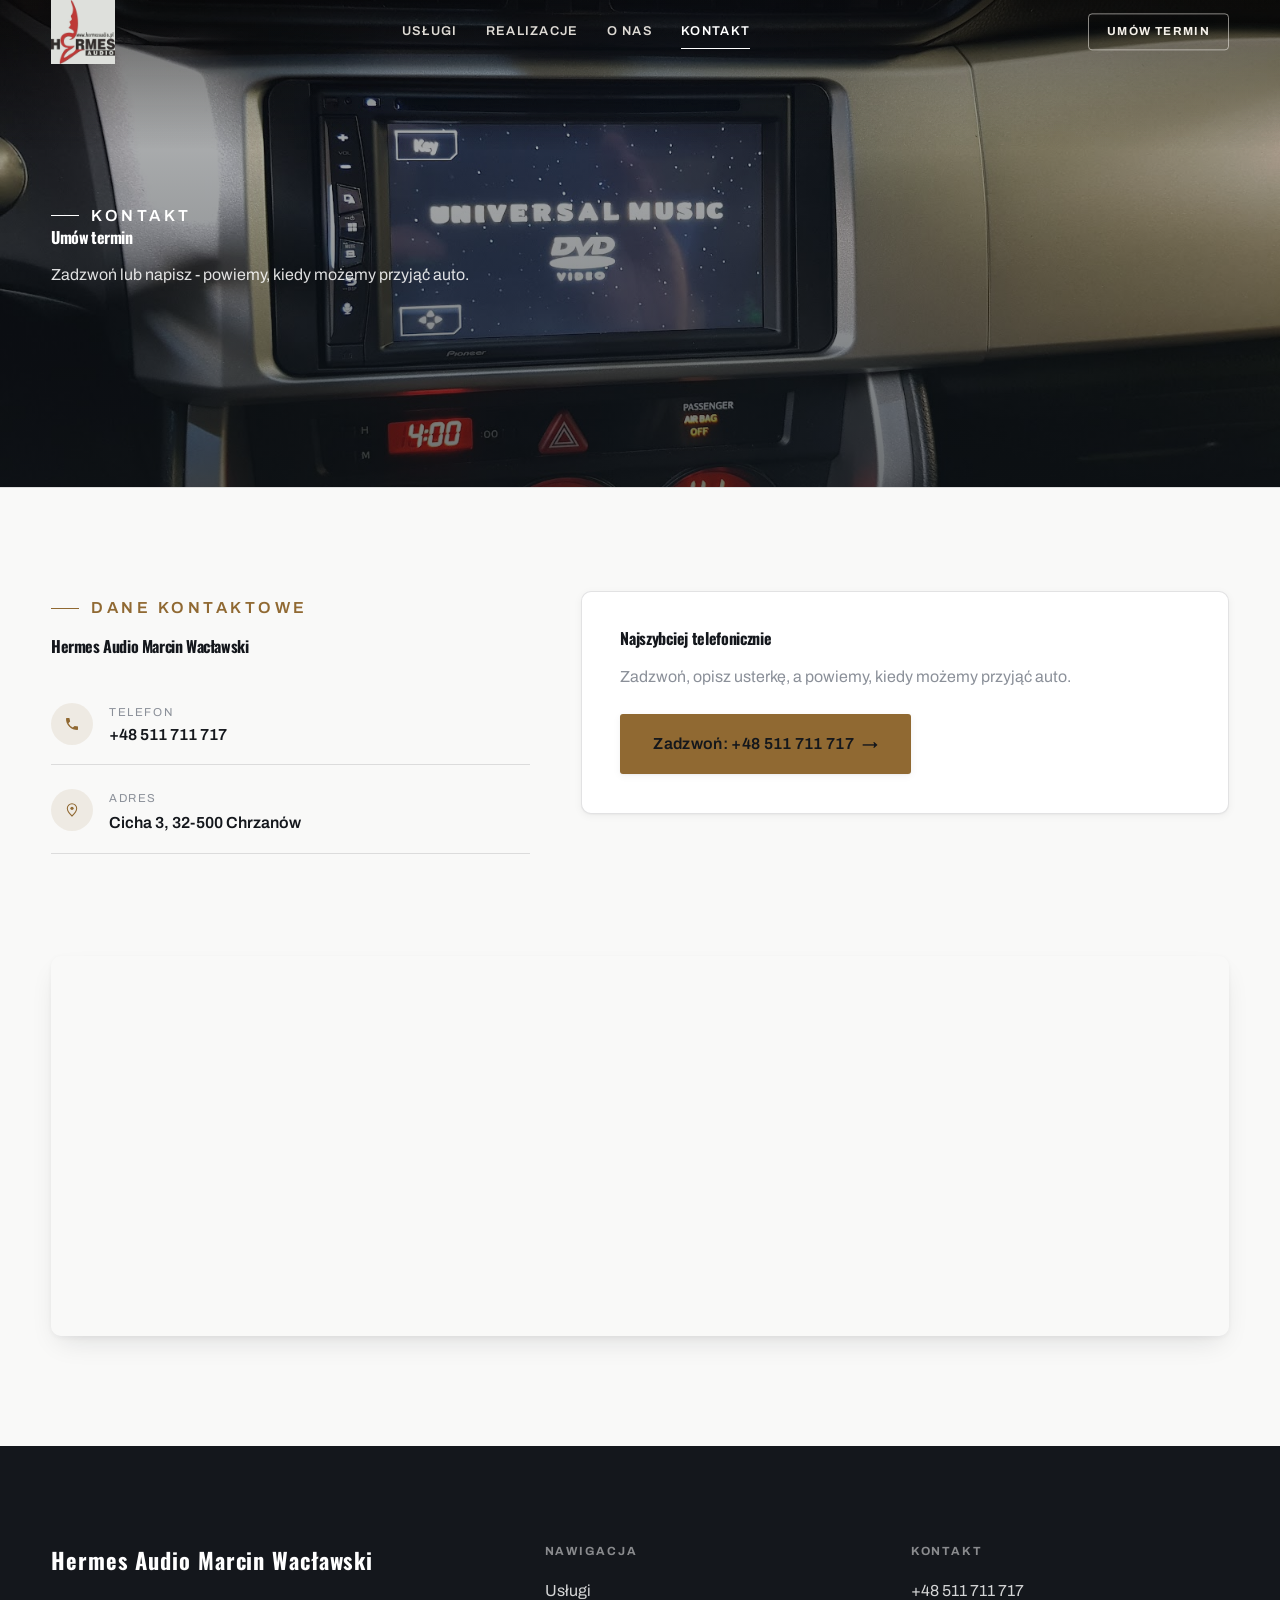
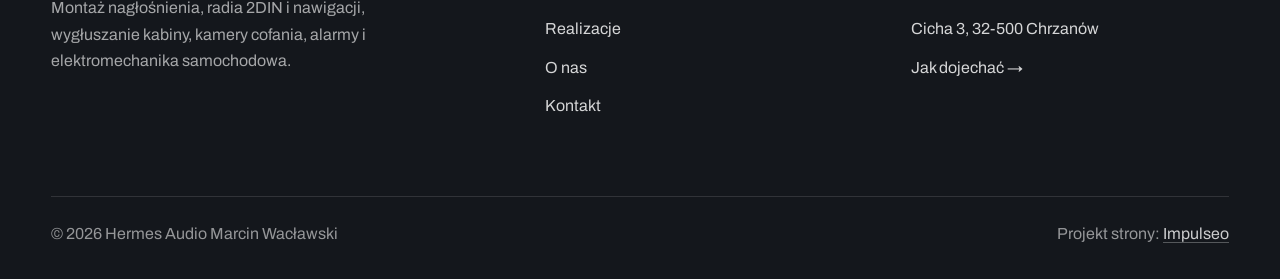
==== commit 2ab4c198: "Stopka: podpis Impulseo z linkiem + poprawka znikajacego napisu w naglowku" ====
--- a/kontakt.html
+++ b/kontakt.html
@@ -82,7 +82,7 @@
     </div>
     <div class="foot-bot">
       <span>© 2026 Hermes Audio Marcin Wacławski</span>
-      <span>Projekt strony: Krzysztof Brzeziński</span>
+      <span>Projekt strony: <a class="foot-credit" href="https://impulseo.pl" target="_blank" rel="noopener">Impulseo</a></span>
     </div>
   </div>
 </footer>
--- a/assets/styles.css
+++ b/assets/styles.css
@@ -1,7 +1,7 @@
 /* ============================================================
    STOLBASZ — premium, architektoniczny B2B fit-out
    Jasna paleta, zero brązu. System wg premium-web-craft.
-   Projekt strony: Krzysztof Brzeziński
+   Projekt strony: Impulseo (impulseo.pl)
    ============================================================ */
 
 :root{
@@ -589,3 +589,19 @@
 
 /* === auto-paleta ze zdjęć klienta (dopasowanie do estetyki socials) === */
 :root{--accent:#906932;--accent-d:#6D4E21;--accent-soft:rgba(144,105,50,0.10);--paper:#F9F9F8;--paper-2:#EFEFED;--paper-3:#E8E7E5;}
+
+
+/* ====== IMPULSEO-FIX-20260731 ======================================================
+   1) PODPIS w stopce jest teraz linkiem do impulseo.pl - ma być widocznie klikalny.
+   2) ŻYWY NAGŁÓWEK: warstwa przenikających kadrów (.mt-hero-layer) miała z-index:1, więc
+      lądowała NAD przyciemnieniem hero, a w rodzinie „fachowcy" nawet nad panelem z tekstem
+      (.hf-panel nie miał własnego z-index). Efekt: przy zmianie zdjęcia napis znikał i wracał.
+      Teraz warstwa idzie tam, gdzie zdjęcie tła (z-index:-2), a treść nagłówka dostaje twardy
+      z-index:3. Zmieniają się WYŁĄCZNIE zdjęcia w tle - napis stoi nieruchomo.
+      (hero-cine celowo pominięte: tam img ma z-index:0 i układ był poprawny.) */
+.foot-bot a.foot-credit{color:rgba(255,255,255,.78);text-decoration:none;border-bottom:1px solid rgba(255,255,255,.28)}
+.foot-bot a.foot-credit:hover{color:#fff;border-bottom-color:#fff}
+.hero-fach > img.mt-hero-layer,.hero-gastro > img.mt-hero-layer,.hero-auto > img.mt-hero-layer,
+.hero-dom > img.mt-hero-layer,.hero-studio > img.mt-hero-layer{z-index:-2}
+.hf-panel,.hf-inner,.hd-panel,.hk-panel,.ha-inner,.hs-inner,.hg-inner{position:relative;z-index:3}
+/* ====== koniec IMPULSEO-FIX-20260731 ====== */
